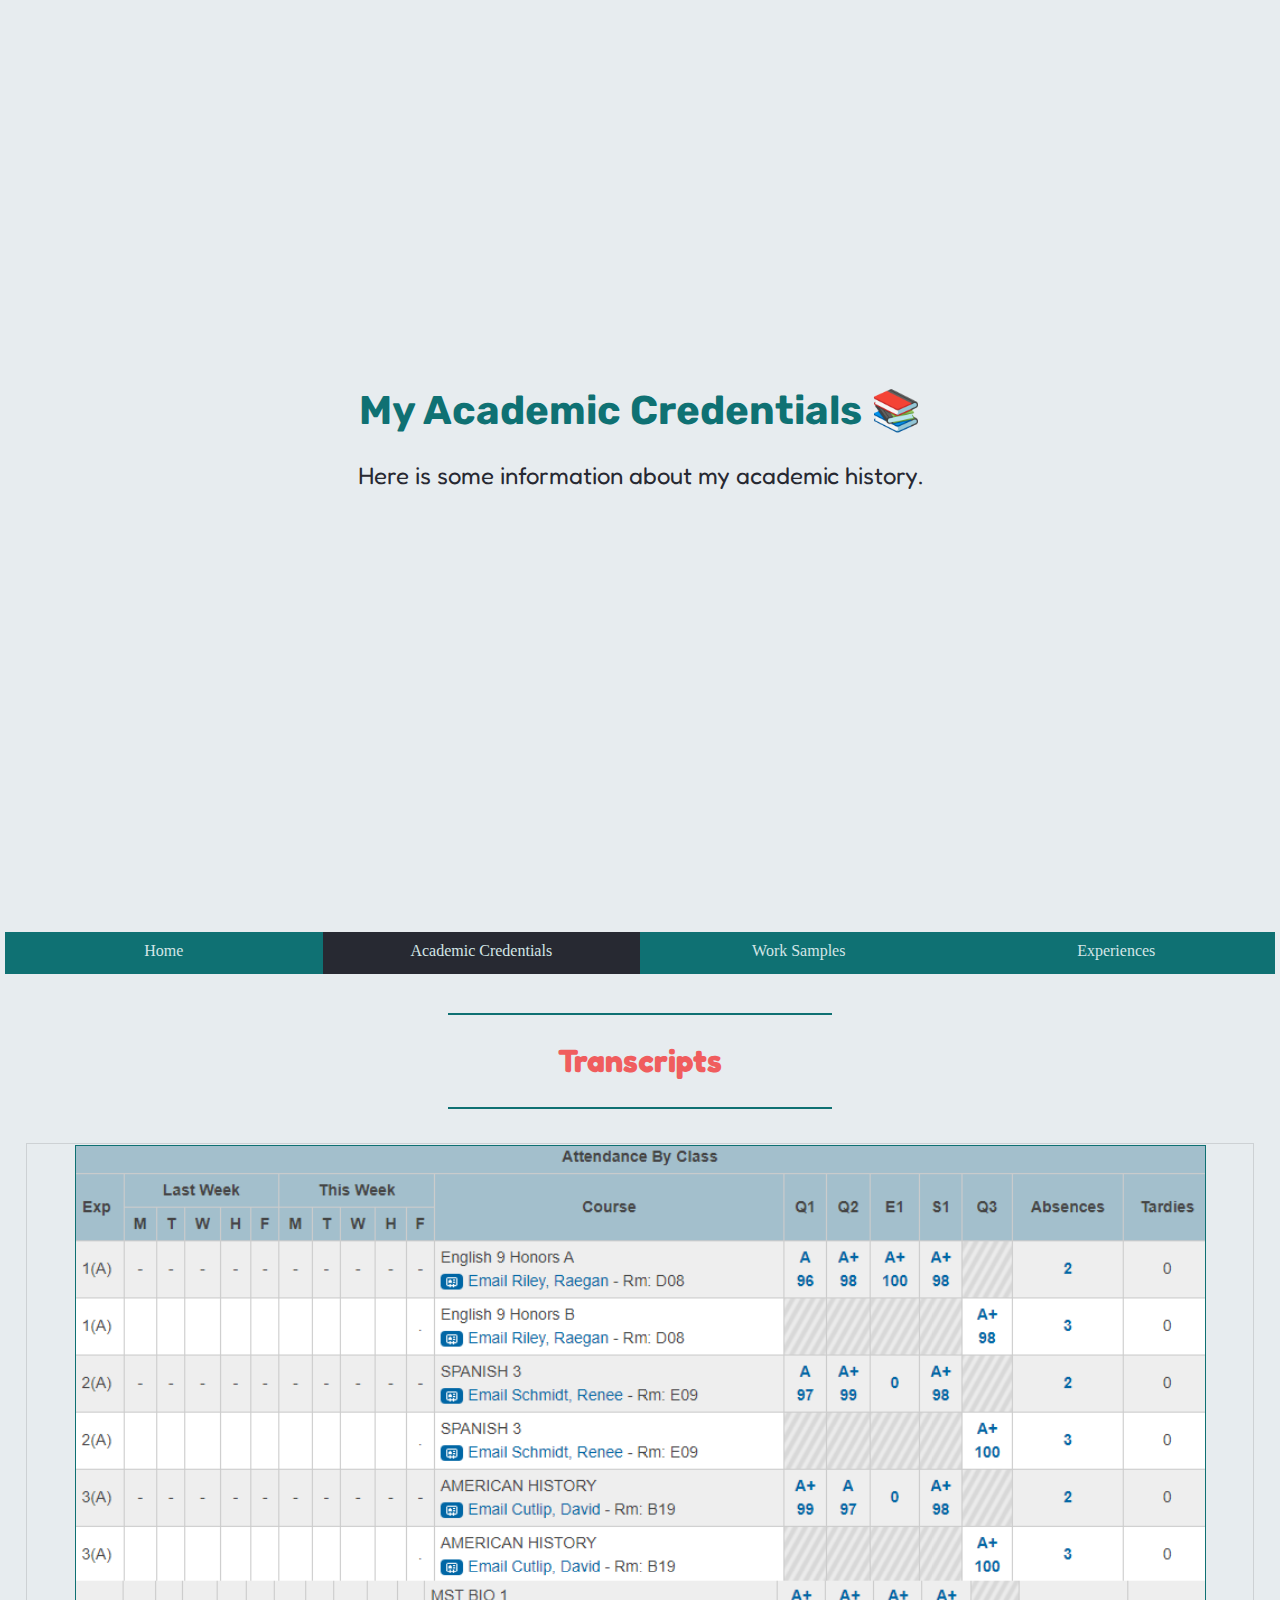
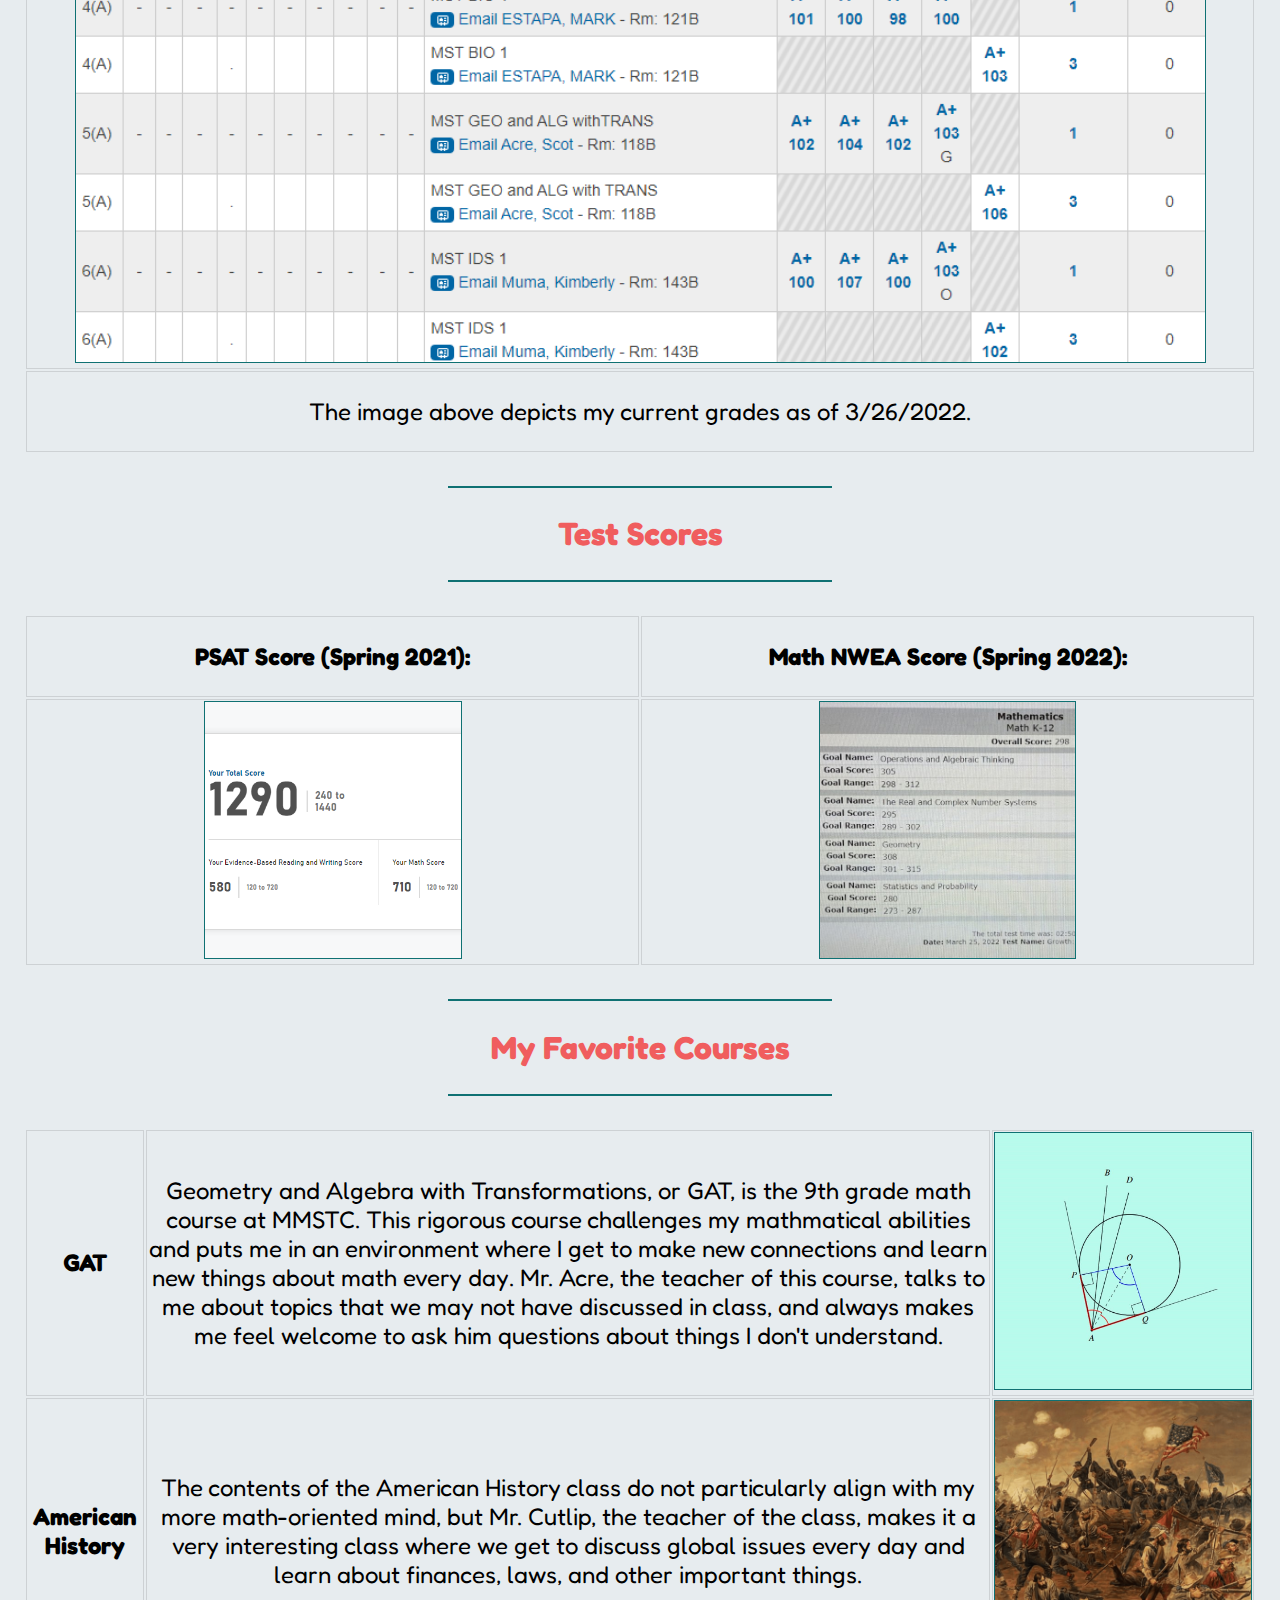
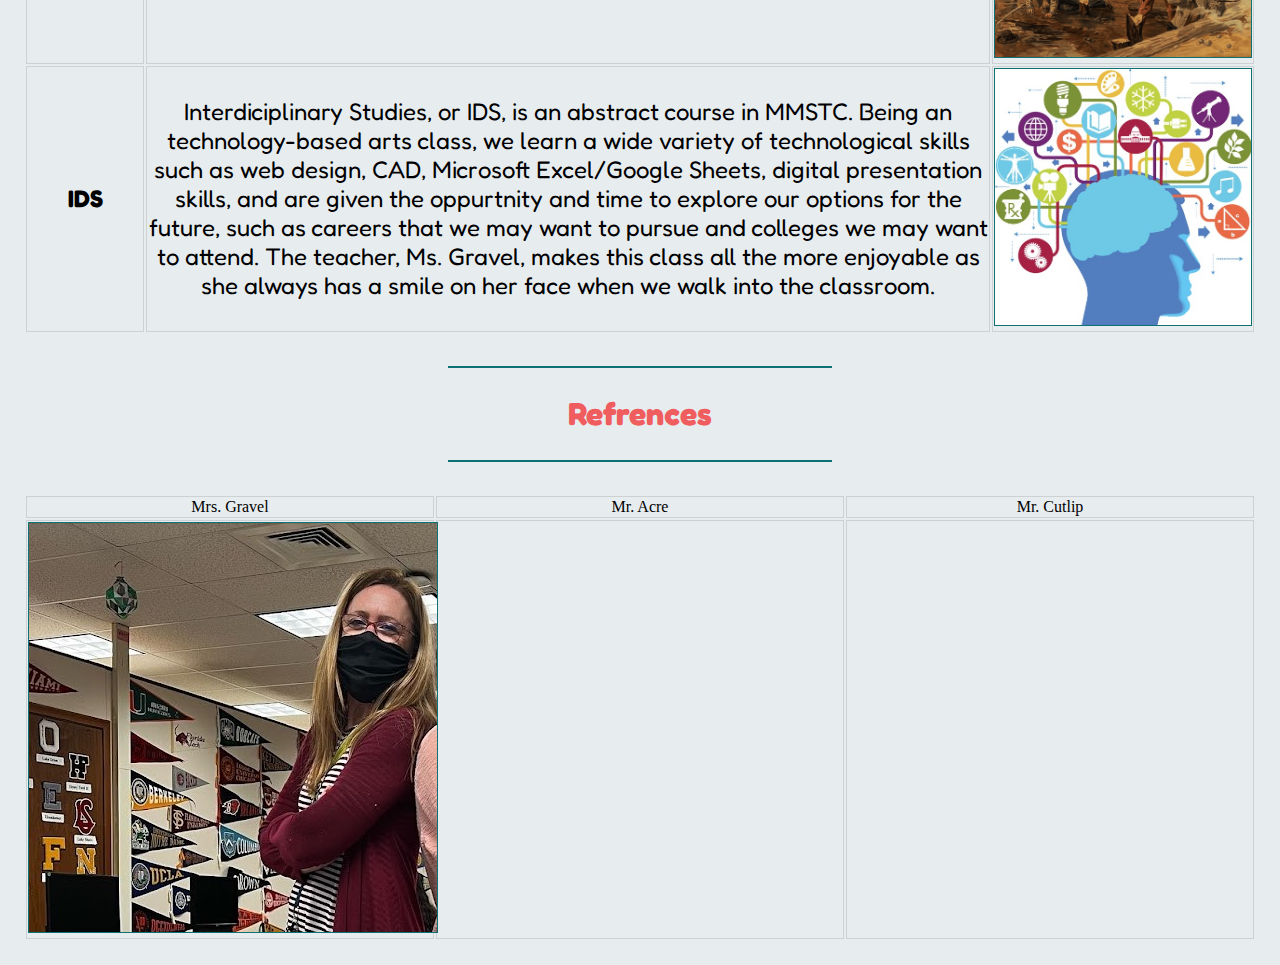
==== html/academicCredentials.html @ 0114b435 "10Hours" ====
<!DOCTYPE html>
<html lang="en" dir="ltr">
  <head>
    <link rel="stylesheet" href="https://cdnjs.cloudflare.com/ajax/libs/animate.css/4.1.1/animate.min.css"/>
    <link rel="preconnect" href="https://fonts.googleapis.com">
    <link rel="preconnect" href="https://fonts.gstatic.com" crossorigin>
    <link href="https://fonts.googleapis.com/css2?family=Rubik:wght@800&display=swap" rel="stylesheet">
    <link href="https://fonts.googleapis.com/css2?family=Fredoka&display=swap" rel="stylesheet">
    <link rel="stylesheet" href="../css/master.css">
    <meta charset="utf-8">
    <title>Gio's Portfolio</title>
  </head>
  <body>


    <!-- Welcome-->
      <div class="container">
        <div class="divCenterV divCenterH">
          <h1 class="header textCenter animate__animated animate__rubberBand">My Academic Credentials 📚</h1>
          <p class="body textCenter ">Here is some information about my academic history.</p>
        </div>
      </div>


      <!-- Navigation Bar -->

      <div id="navDiv">
        <ul id="navBar">
          <li><a href="../index.html">Home</a></li>
          <li style="background-color:#272932;"><a href="academicCredentials.html">Academic Credentials</a></li>
          <li><a href="workSamples.html">Work Samples</a></li>
          <li><a href="experiences.html">Experiences</a></li>
        </ul>
      </div>

      <br>
      <br>
      <hr>


      <!-- Grades -->
      <h2 style="color: #f05d5e;" class="body textCenter">Transcripts</h2>
      <hr>
      <div class="divCenterH">
        <table>
          <tr style="">
            <td> <img src="../resources/grades.png" alt="Current Grades"> </td>
          </tr>
          <tr>
            <td> <p class="textCenter">The image above depicts my current grades as of 3/26/2022.</p> </td>
          </tr>
        </table>
      </div>
      <hr>

      <!-- Test Scores -->
      <h2 style="color: #f05d5e;" class="body textCenter">Test Scores</h2>
      <hr>
      <div style="width:100%">
        <div class="divCenterH" style="width: auto;text-align:center;">
          <table class="tableBordered tableFixed" style="width:100%; height:100%;">
            <tr>
              <td> <p class="bold">PSAT Score (Spring 2021):</p></td><td> <p class="bold">Math NWEA Score (Spring 2022):</p> </td>
            </tr>
            <tr style="height:50%">
              <td> <img class="tableImg" src="../resources/psat.png" alt="1290"> </td><td> <img class="tableImg" src="../resources/nwea.jpg" alt="298"> </td>
            </tr>
          </table>
        </div>
      </div>
      <hr>

      <!-- Significant/Favorite Courses -->
      <h2 style="color: #f05d5e;" class="body textCenter">My Favorite Courses</h2>
      <hr>
      <div class="flex-container">
        <div class="flex-container divCenterH"``>
          <table class="tableBordered">
            <tr style="height:auto">
              <td><p class = "bold">GAT</p></td>
              <td><p>Geometry and Algebra with Transformations, or GAT, is the 9th grade math course at MMSTC. This rigorous course challenges my mathmatical abilities
              and puts me in an environment where I get to make new connections and learn new things about math every day. Mr. Acre, the teacher of this course, talks
            to me about topics that we may not have discussed in class, and always makes me feel welcome to ask him questions about things I don't understand.</p></td>
              <td><img class="tableImg" src="../resources/gat.jpg" alt="Example of something taught in GAT."></td>
            </tr>
            <tr style="height:auto">
              <td><p class = "bold">American History</p></td>
              <td><p>The contents of the American History class do not particularly align with my more math-oriented mind, but Mr. Cutlip, the teacher of the class,
              makes it a very interesting class where we get to discuss global issues every day and learn about finances, laws, and other important things.</p></td>
              <td><img class="tableImg" src="../resources/ah.png" alt="Fourth of July"></td>
            </tr>
            <tr style="height:auto">
              <td><p class = "bold">IDS</p></td>
              <td><p>Interdiciplinary Studies, or IDS, is an abstract course in MMSTC. Being an technology-based arts class, we learn a wide variety of technological skills
              such as web design, CAD, Microsoft Excel/Google Sheets, digital presentation skills, and are given the oppurtnity and time to explore our options for the future,
            such as careers that we may want to pursue and colleges we may want to attend. The teacher, Ms. Gravel, makes this class all the more enjoyable as she always has a smile on her face when we walk into the classroom.</p></td>
              <td><img class="tableImg" src="../resources/ids.jpg" alt="C"></td>
            </tr>
          </table>
        </div>
      </div>
      <hr>

      <!-- References -->
      <h2 style="color: #f05d5e;" class="body textCenter">Refrences</h2>
      <hr>
      <div class="flex-container">
        <div class="flex-container divCenterH"``>
          <table class="tableBordered tableFixed">
            <tr style="height:auto">
              <td>Mrs. Gravel</td><td>Mr. Acre</td><td>Mr. Cutlip</td>
            </tr>
            <tr style="height:auto">
              <td> <img src="../resources/gravel.jpg" alt=""> </td><td></td><td></td>
            </tr>
          </table>
        </div>
      </div>

  </body>
</html>
---- css/master.css ----
a{
  text-decoration: none;
  color: #0f7173;
  transition-duration: 0.2s;
}

a:visited{
  color: #0f7173;
}

a:hover{
  color: #19BCBF;
}

p{
  font-family: "Fredoka", sans-serif;
  font-size: 1.5em;
}

h1{
  font-size: 2.5em;
}

h2{
  font-size: 2em;
  transition-duration: 0.3s;
}

hr{
  border: 0.15em none #0f7173;
  border-top-style: solid;
  transition-duration: 0.3s;
  width: 30%;
}

hr:hover{
  border: 0.15em none #272932;
  border-top-style: solid;
  transition-duration: 0.3s;
  width: 40%;
}

body{
  background-color:#e7ecef;
  padding:0px;
  margin:0
}

img{
  border: 0.1em solid #0f7173;
  transition-duration: 0.3s;
}

img:hover{
  border: 0.1em solid #f05d5e;
  transition-duration: 0.3s;
}

table{
  table-layout: auto;
  width:100%;
  padding: 1.5em;
  height:100%;
  margin: 0px;
}

td{
  background-color: #e7ecef;
  border: 0.1em solid #CDD1D4;
  border-collapse: collapse;
  text-align: center;
  transition-duration: 0.3s;
  height:100%;
  margin: 0px;
}

tr{
  height:100%;
  margin: 0px;
}

td:hover{
  background-color: #DADDE0;
}

iframe{
  width:100%;
  height:100%;
}

.bold{
  font-weight: bolder;
}

.tableFixed{
  table-layout: fixed;
}

.tableImg{
  max-width: 20vw
}

.flex-container {
  display: flex;
  flex-direction: column;
  min-height: 40vh;
  min-width:40vw;
  justify-content: center;
  padding: 0px;
  margin: 0px;
}

.container{
  width: 100%;
  height: 100vh;
  position: static;
  display:block;
  justify-content: center;
}

.divCenterV{
  top: 40%;
}

.divCenterH{
  right: 50%;
  transform: translate(50%, 0%);
  position: relative;
}

.textCenter{
  text-align: center;
}

.header{
  font-family: "Rubik", sans-serif;
  color: #0f7173;
  transition-duration: 0.3s;
}

.header:hover{
  font-family: "Rubik", sans-serif;
  color: #272932;
  transition-duration: 0.3s;
}

.body{
  font-family: "Fredoka", sans-serif;
  color: #272932;
}

.slideshow-container {
  position: relative;
  margin: auto;
}

.mySlides1, .mySlides2, .mySlides3, .mySlides4 {
  display: none;
}

mySlides1, mySlides2, mySlides3, mySlides4 {
  width:100%;
  height:100%;
}

.prev, .next {
  cursor: pointer;
  position: absolute;
  top: 50%;
  width: auto;
  margin-top: -22px;
  padding: 16px;
  color: #272932;
  font-weight: bold;
  font-size: 18px;
  transition: 0.6s ease;
  border-radius: 0 3px 3px 0;
  user-select: none;
}

.next {
  right: 0;
  border-radius: 3px 0 0 3px;
}

/* On hover, add a black background color with a little bit see-through */
.prev:hover, .next:hover {
  background-color: rgba(200, 203, 207,0.8);
}

.text {
  color: #f2f2f2;
  font-size: 0.8em;
  position: absolute;
  bottom: .1em;
  width: 100%;
  text-shadow: 2px 2px 2px #272932;
}

/* Number text (1/3 etc) */
.numbertext {
  color: #272932;
  font-size: 0.9em;
  padding: 8px 12px;
  position: absolute;
  top: 0;
}

/* Fading animation */
.fade {
  animation-name: fade;
  animation-duration: 1.5s;
  height:100%;
}

@keyframes fade {
  from {opacity: .4}
  to {opacity: 1}
}

.tableContainer{
  max-width: 75vw;
  max-height:75vw;
  align-self: center;
}

.slideShowImage{
  height:500px;
  width: 500px;
}

#navBar{
  list-style-type: none;
  margin:2px;
  padding:3px;
  text-align: center;
  position:sticky;
}

#navBar li{
  float:left;
  text-align: center;
  padding-top: 10px;
  width: 25%;
  background-color: #0F7173;
  height:2em;
}

#navBar li:hover{
  background-color: #F05D5E;
}

#navBar a{
  color: #D3E5E6;
}

#navBar a:hover{
  color: white;
  cursor: pointer;
}

#navDiv{
  height:2.5em;
}

#navDiv hr{
  width:100vw;
  color: black;
}
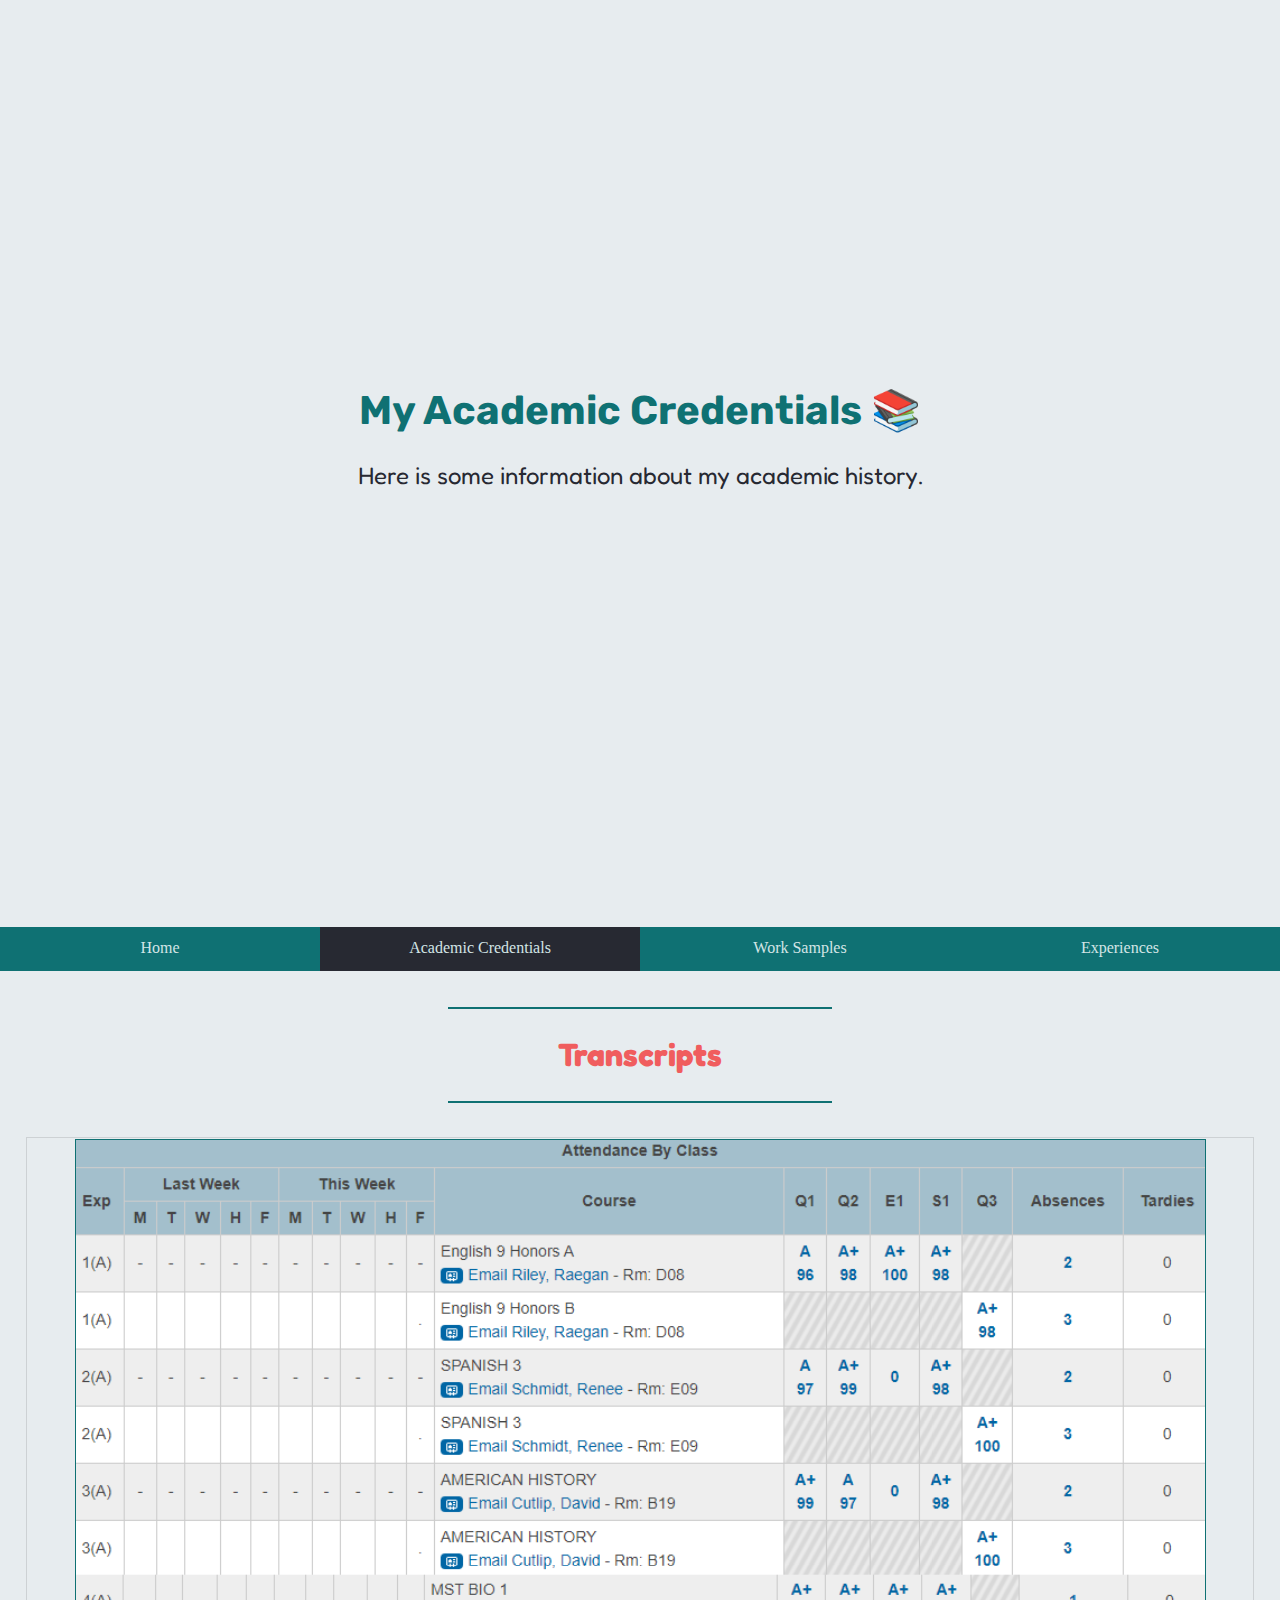
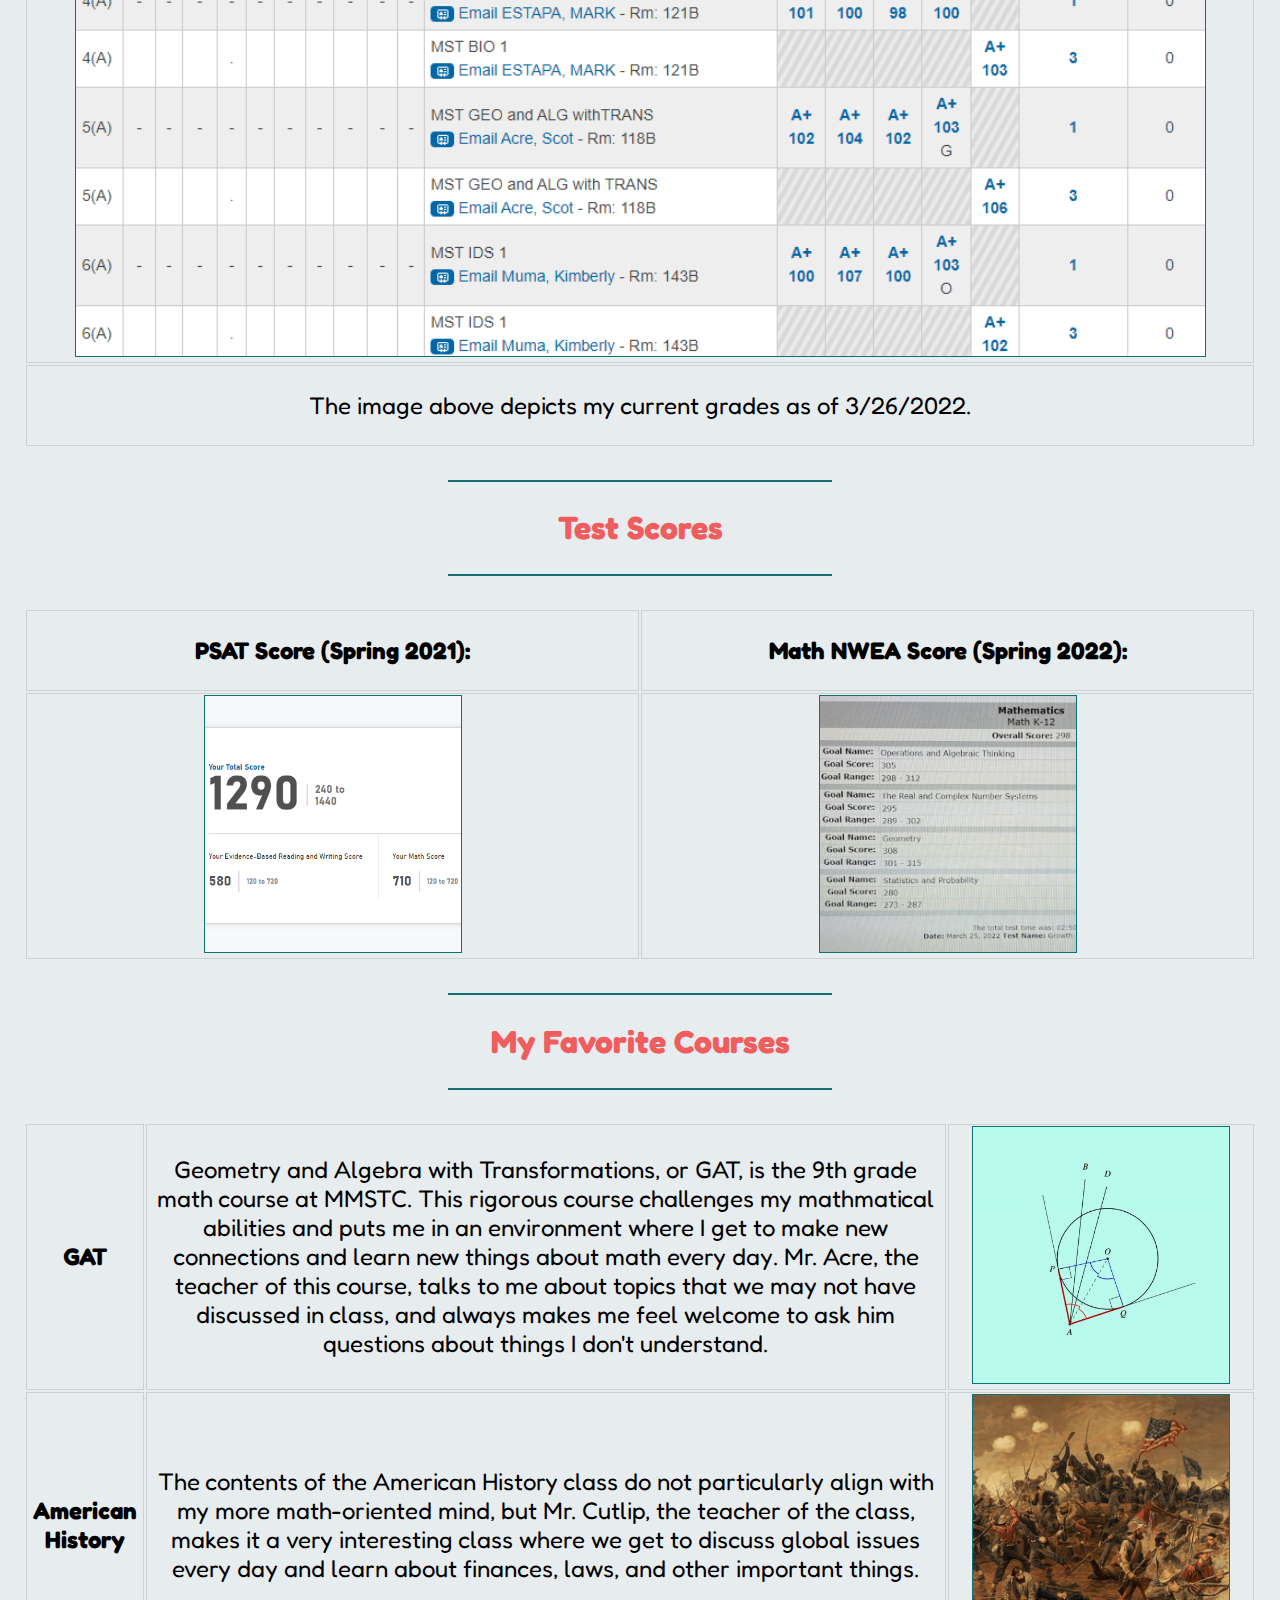
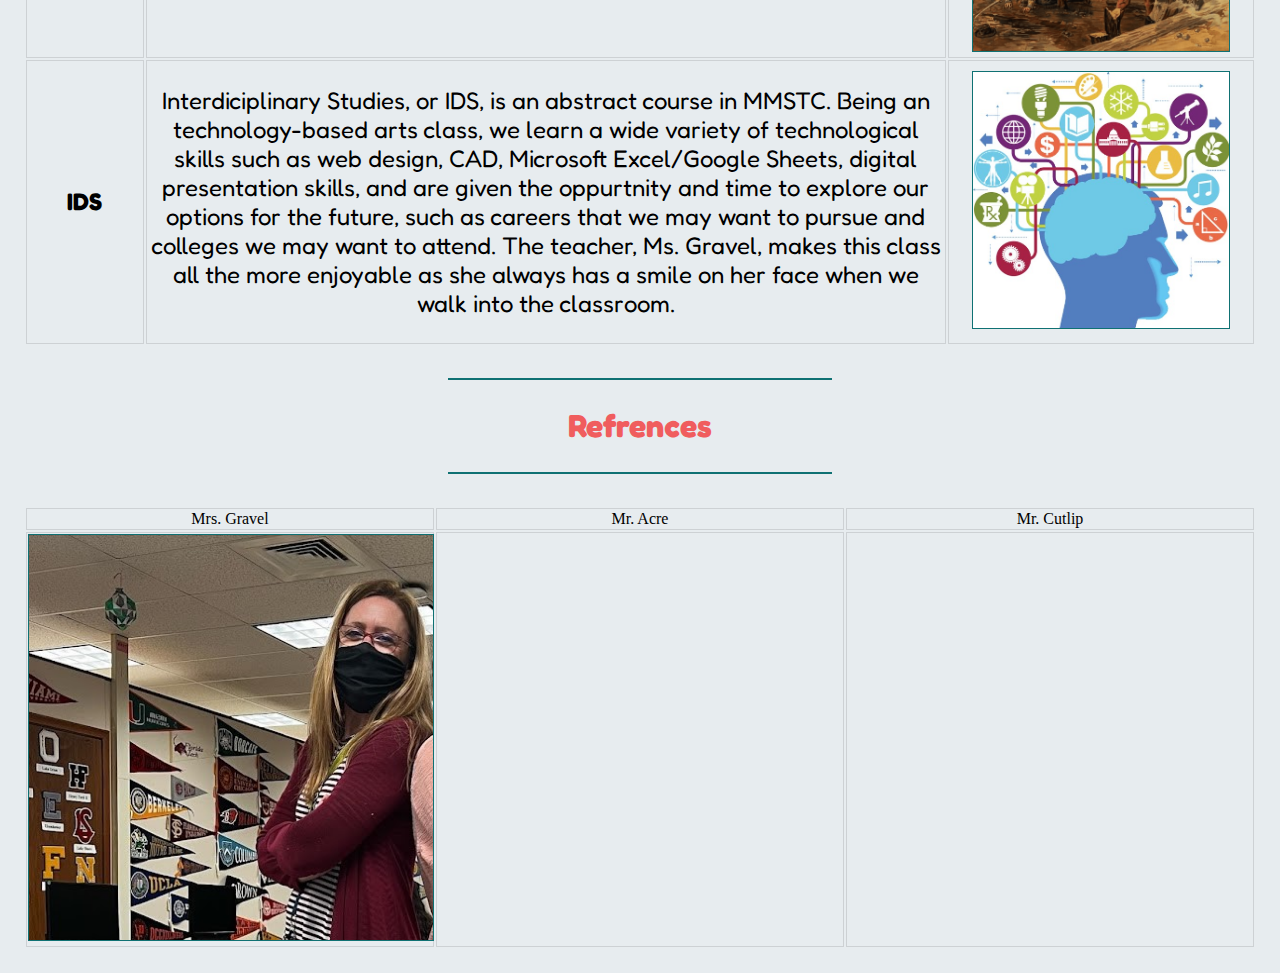
==== commit 6a2adcc2: "Finishing Touches" ====
--- a/html/academicCredentials.html
+++ b/html/academicCredentials.html
@@ -35,6 +35,8 @@
 
       <br>
       <br>
+      <br>
+      <br>
       <hr>
 
 
@@ -44,7 +46,7 @@
       <div class="divCenterH">
         <table>
           <tr style="">
-            <td> <img src="../resources/grades.png" alt="Current Grades"> </td>
+            <td> <img style="max-width:90vw;"src="../resources/grades.png" alt="Current Grades"> </td>
           </tr>
           <tr>
             <td> <p class="textCenter">The image above depicts my current grades as of 3/26/2022.</p> </td>
@@ -81,7 +83,7 @@
               <td><p>Geometry and Algebra with Transformations, or GAT, is the 9th grade math course at MMSTC. This rigorous course challenges my mathmatical abilities
               and puts me in an environment where I get to make new connections and learn new things about math every day. Mr. Acre, the teacher of this course, talks
             to me about topics that we may not have discussed in class, and always makes me feel welcome to ask him questions about things I don't understand.</p></td>
-              <td><img class="tableImg" src="../resources/gat.jpg" alt="Example of something taught in GAT."></td>
+              <td style="width:25%;"><img class="tableImg" src="../resources/gat.jpg" alt="Example of something taught in GAT."></td>
             </tr>
             <tr style="height:auto">
               <td><p class = "bold">American History</p></td>
--- a/css/master.css
+++ b/css/master.css
@@ -43,12 +43,13 @@
 body{
   background-color:#e7ecef;
   padding:0px;
-  margin:0
+  margin:0px;
 }
 
 img{
   border: 0.1em solid #0f7173;
   transition-duration: 0.3s;
+  max-width:100%;
 }
 
 img:hover{
@@ -97,7 +98,8 @@
 }
 
 .tableImg{
-  max-width: 20vw
+  max-width: 20vw;
+  width:100%;
 }
 
 .flex-container {
@@ -231,8 +233,8 @@
 
 #navBar{
   list-style-type: none;
-  margin:2px;
-  padding:3px;
+  margin:0px;
+  padding:0px;
   text-align: center;
   position:sticky;
 }
@@ -240,10 +242,11 @@
 #navBar li{
   float:left;
   text-align: center;
-  padding-top: 10px;
+  padding-top:0.75em;
   width: 25%;
   background-color: #0F7173;
   height:2em;
+  white-space: nowrap;
 }
 
 #navBar li:hover{
@@ -260,7 +263,12 @@
 }
 
 #navDiv{
-  height:2.5em;
+  height:inherit;
+  position:sticky;
+  position: -webkit-sticky;
+  top:0;
+  width:100%;
+  z-index: 100;
 }
 
 #navDiv hr{
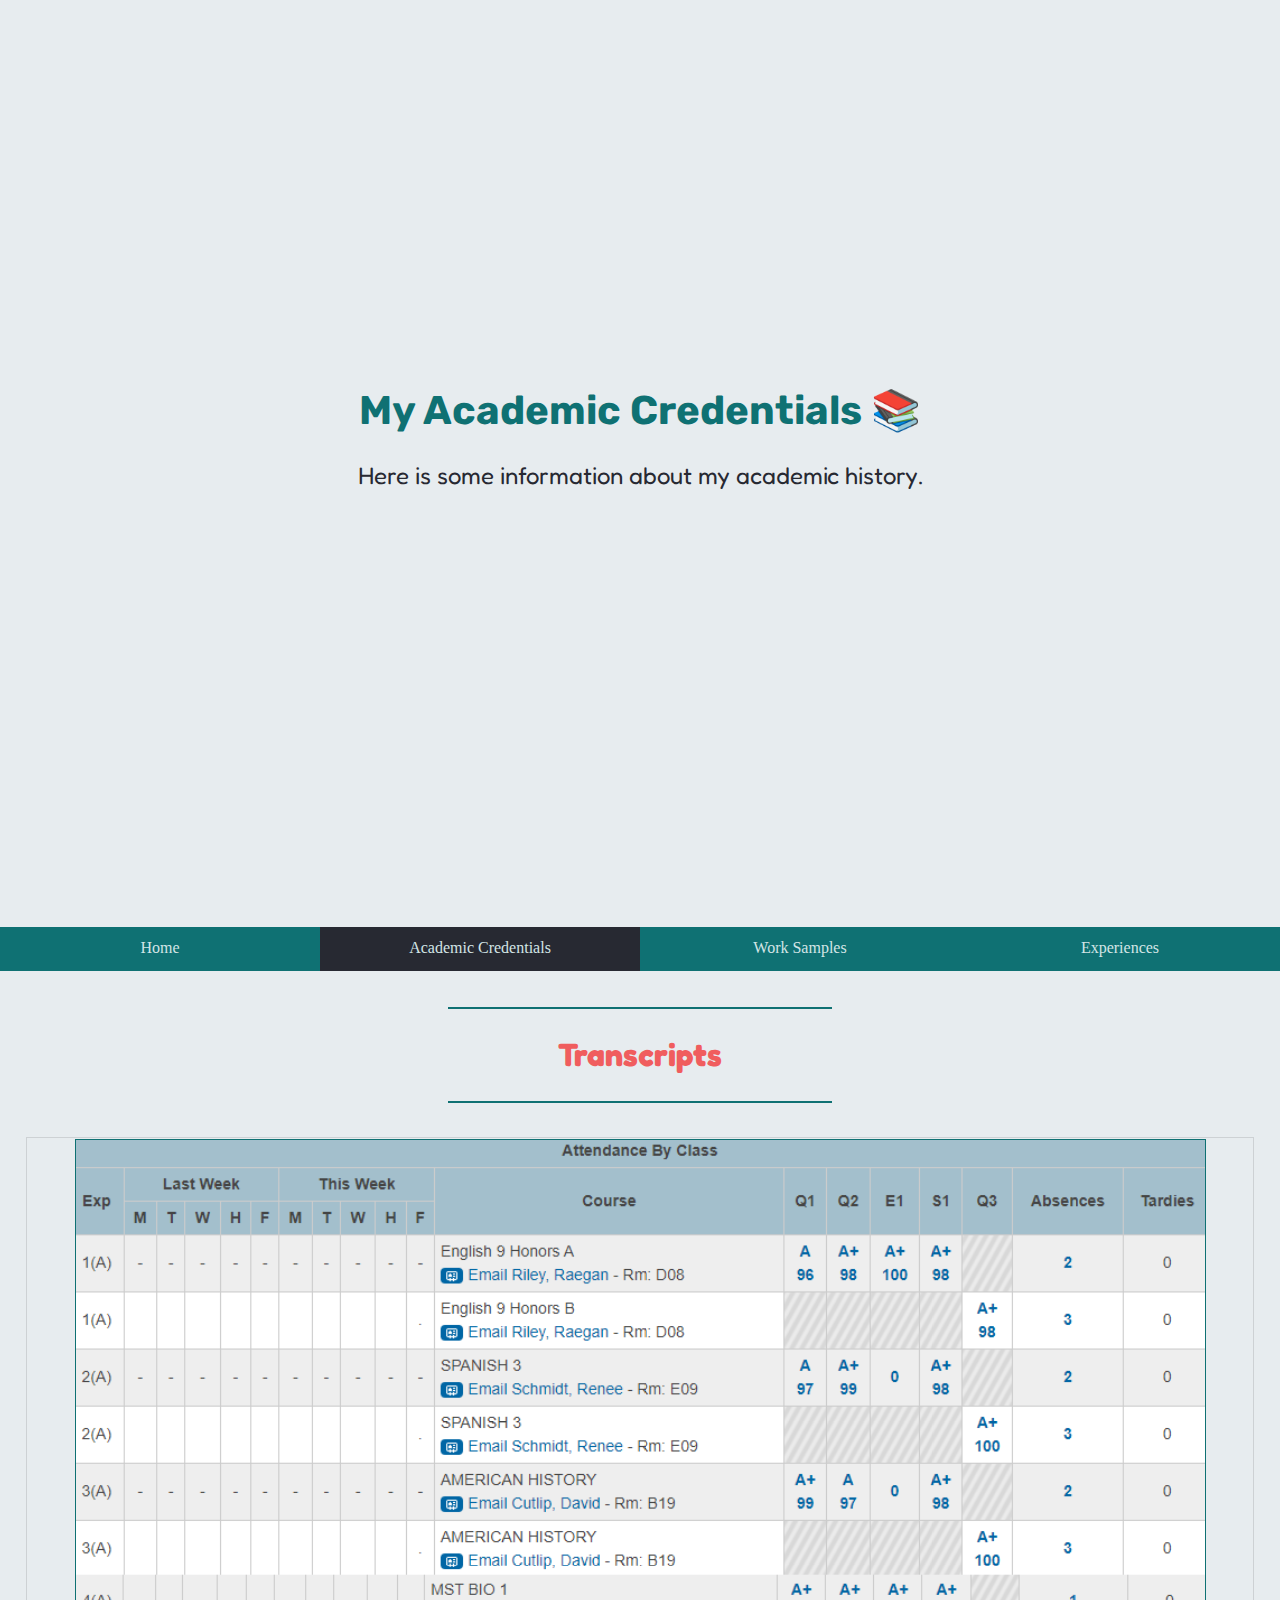
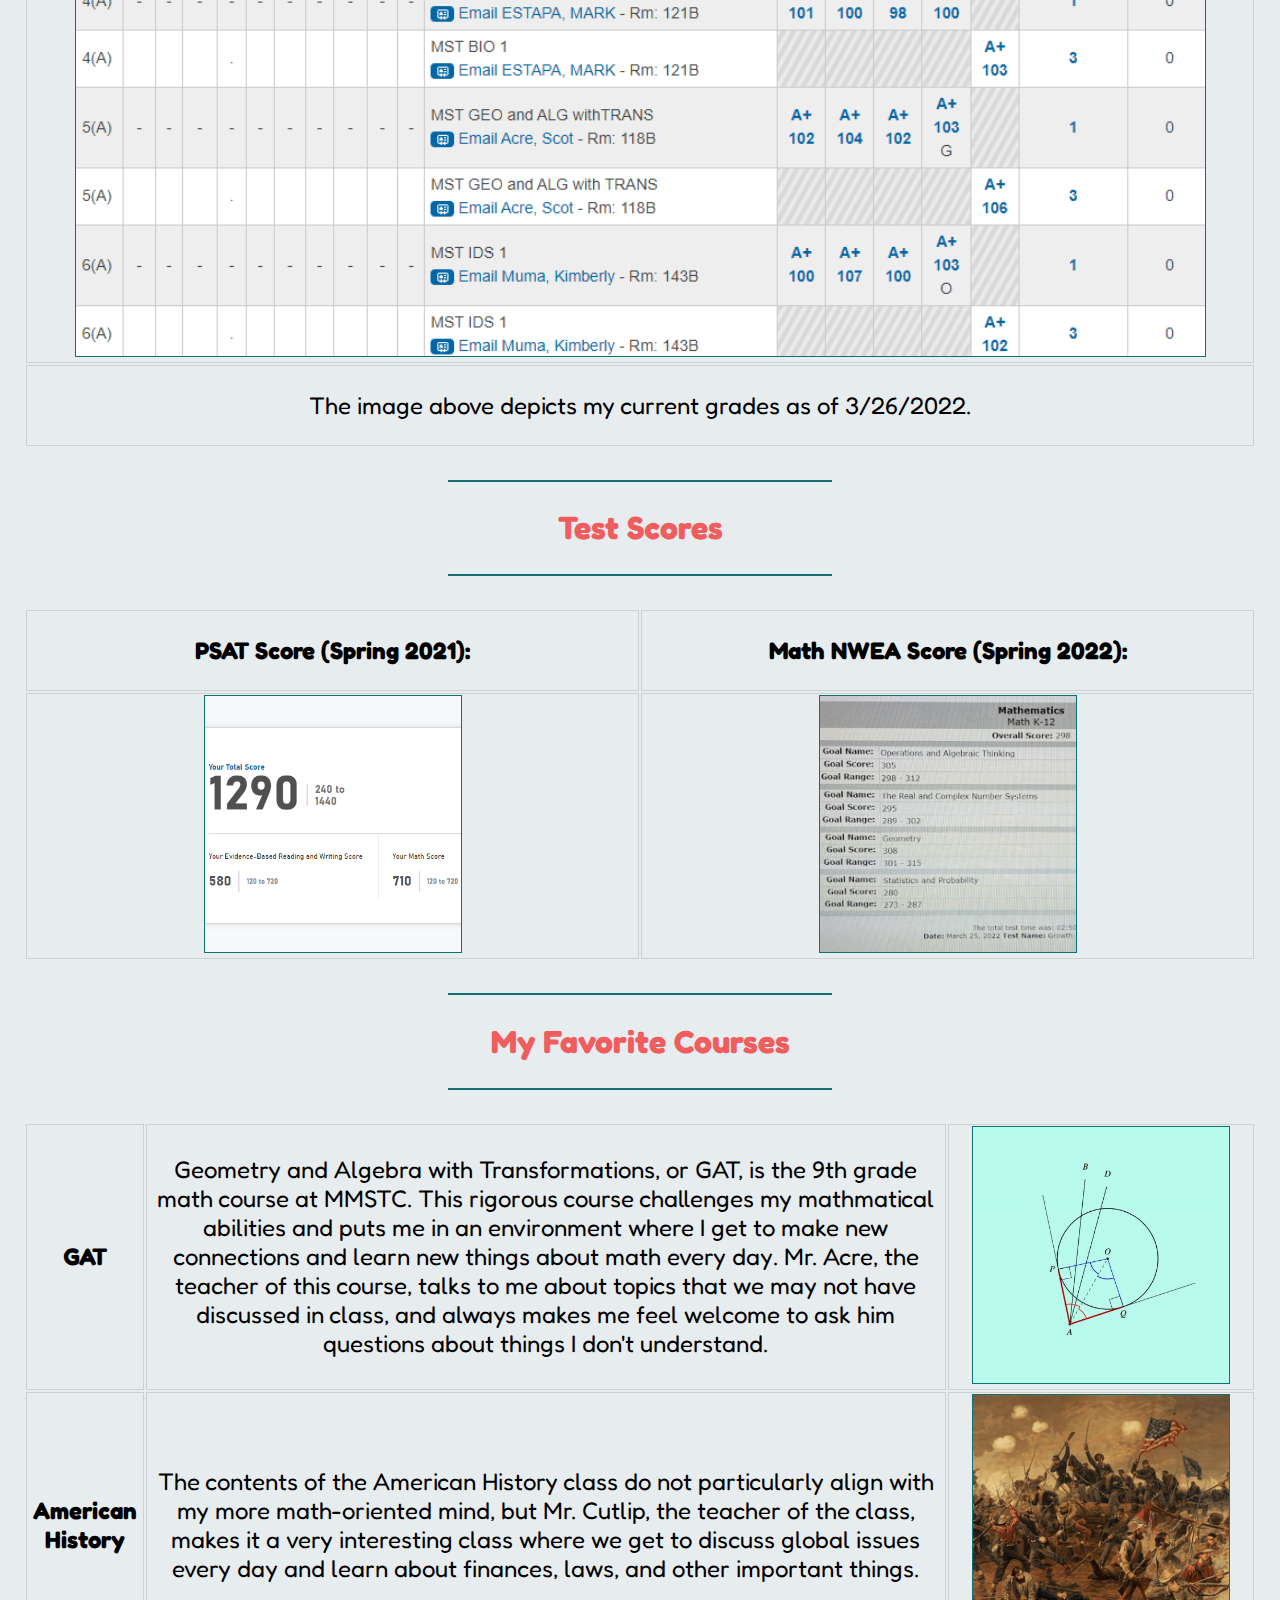
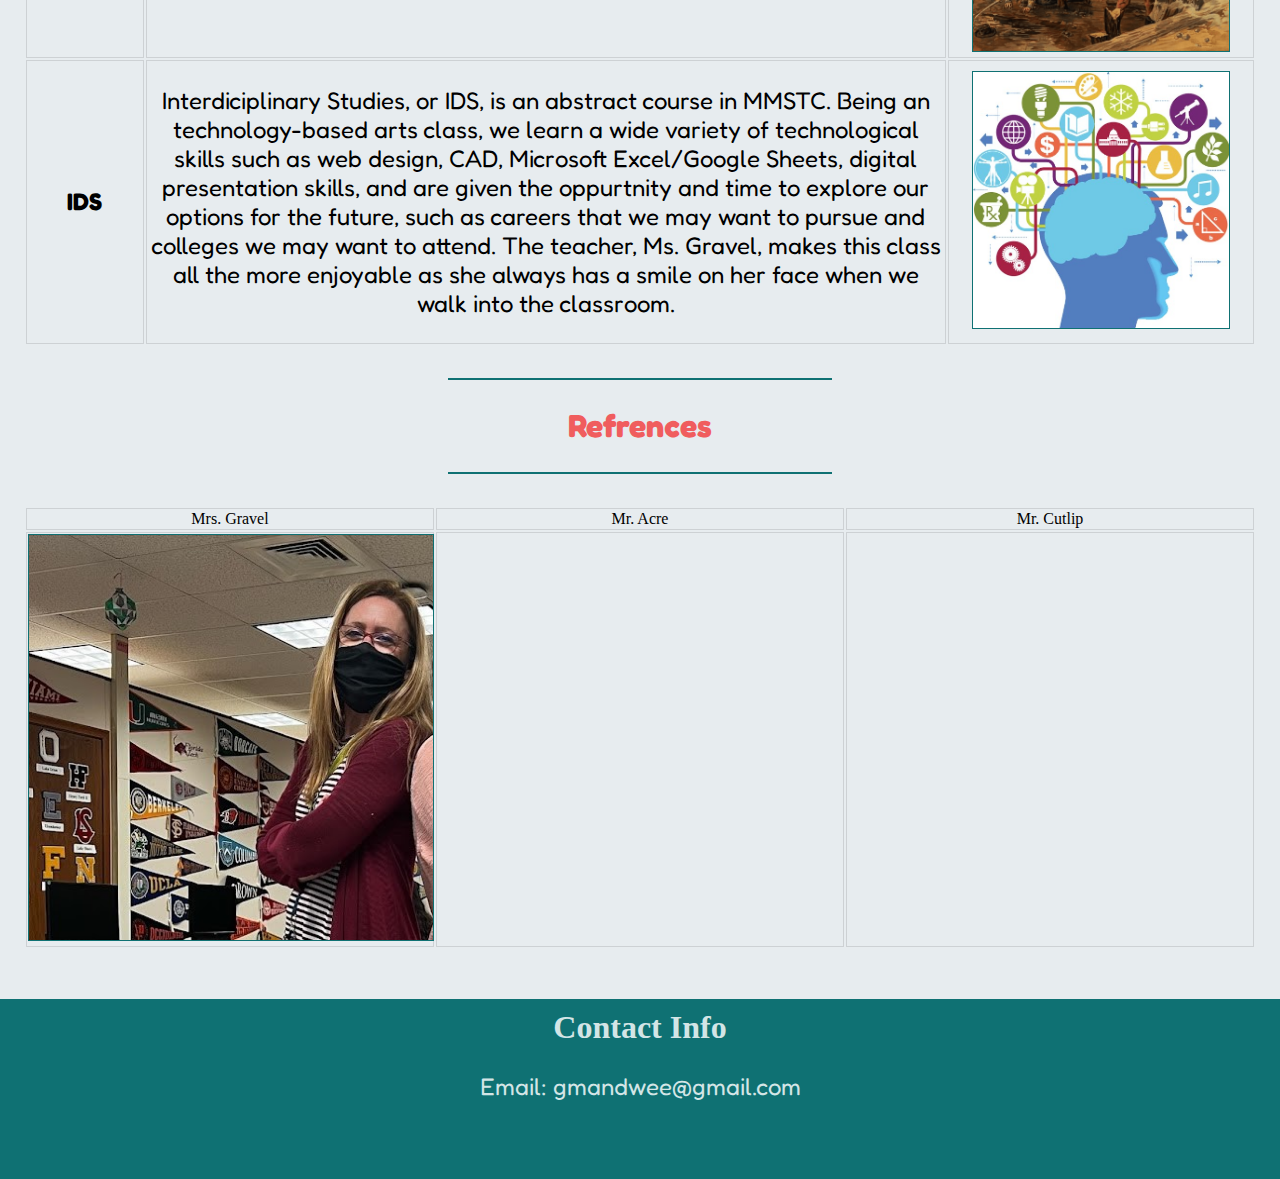
==== commit 67183390: "contactInfo" ====
--- a/html/academicCredentials.html
+++ b/html/academicCredentials.html
@@ -119,5 +119,11 @@
         </div>
       </div>
 
+      <!--Contact Info-->
+      <div class="footer">
+        <h2 style = "color: #D3E5E6; padding-top:.3em"class="textCenter">Contact Info</h2>
+        <p style = "color: #D3E5E6;"class="textCenter">Email: gmandwee@gmail.com</p>
+      </div>
+
   </body>
 </html>
--- a/css/master.css
+++ b/css/master.css
@@ -231,6 +231,12 @@
   width: 500px;
 }
 
+.footer{
+  width:100%;
+  height:20vh;
+  background-color: #0f7173;
+}
+
 #navBar{
   list-style-type: none;
   margin:0px;
@@ -272,6 +278,6 @@
 }
 
 #navDiv hr{
-  width:100vw;
+  width:100%;
   color: black;
 }
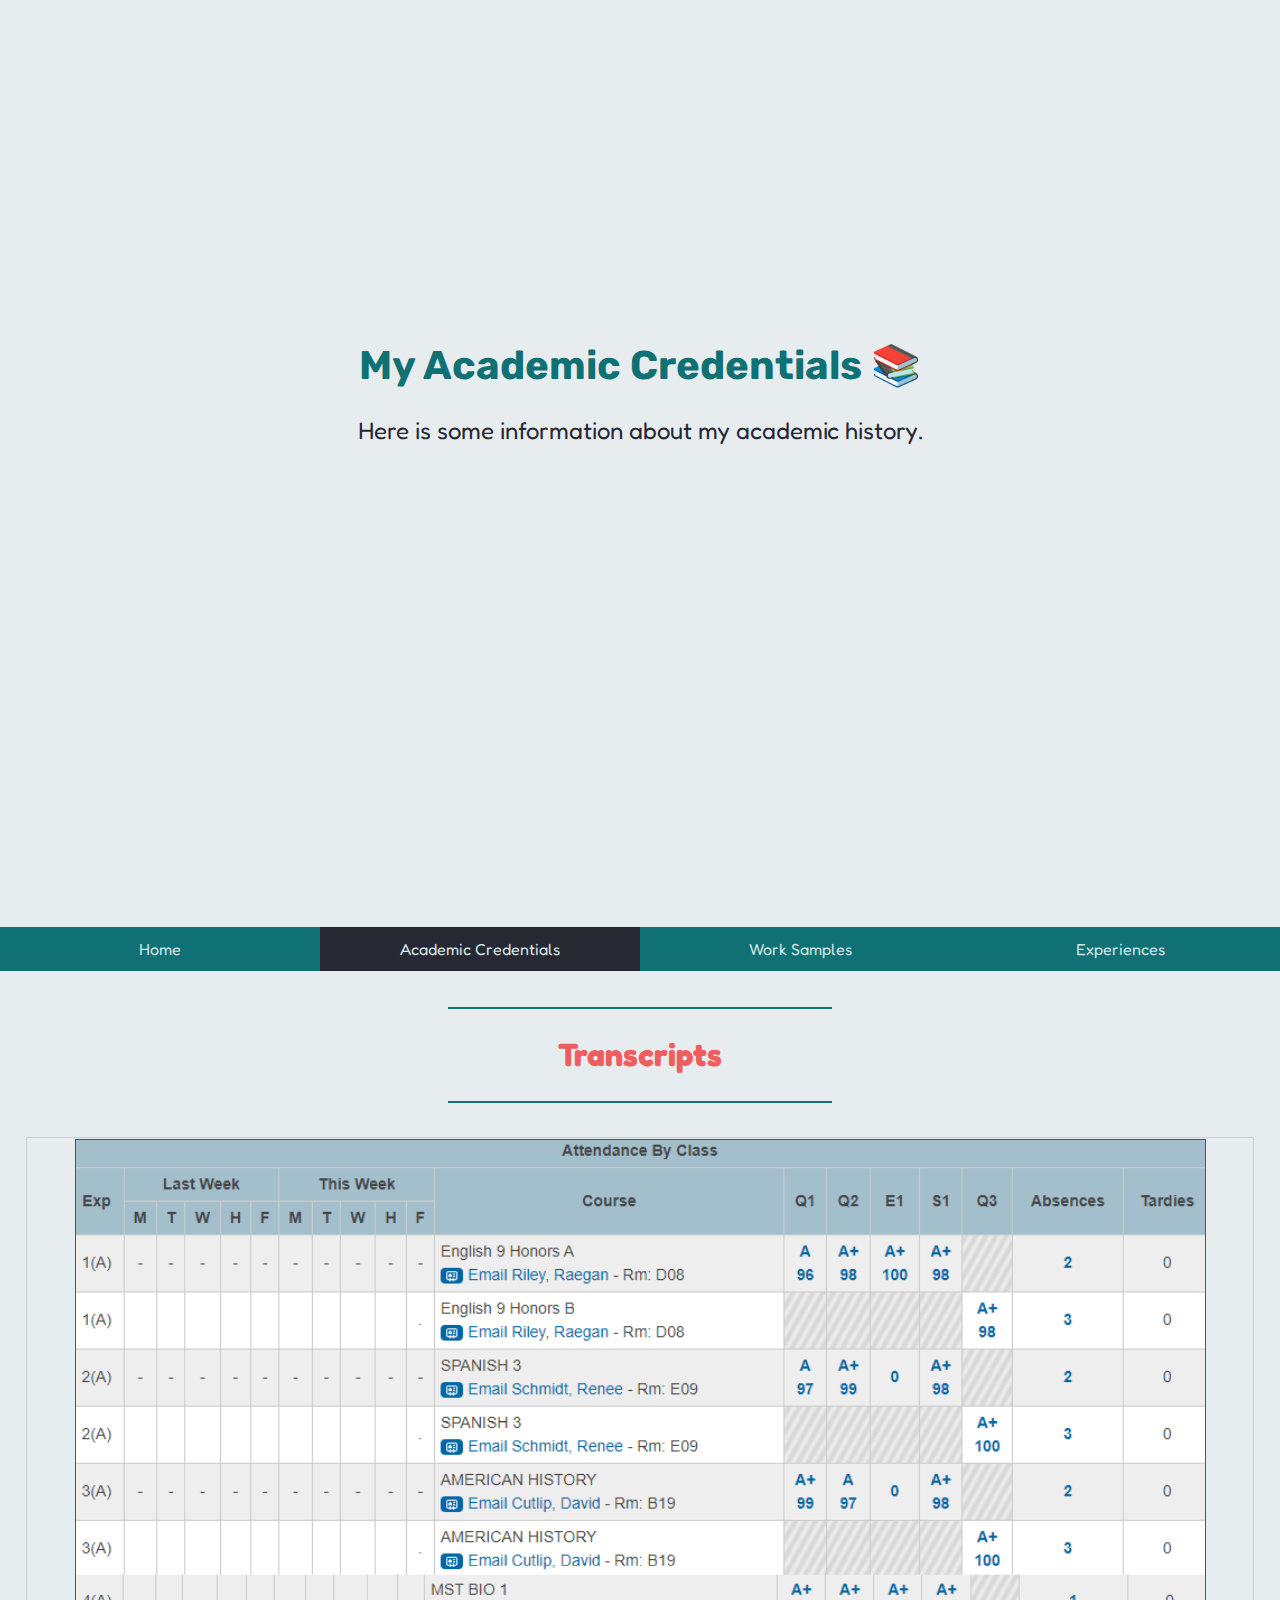
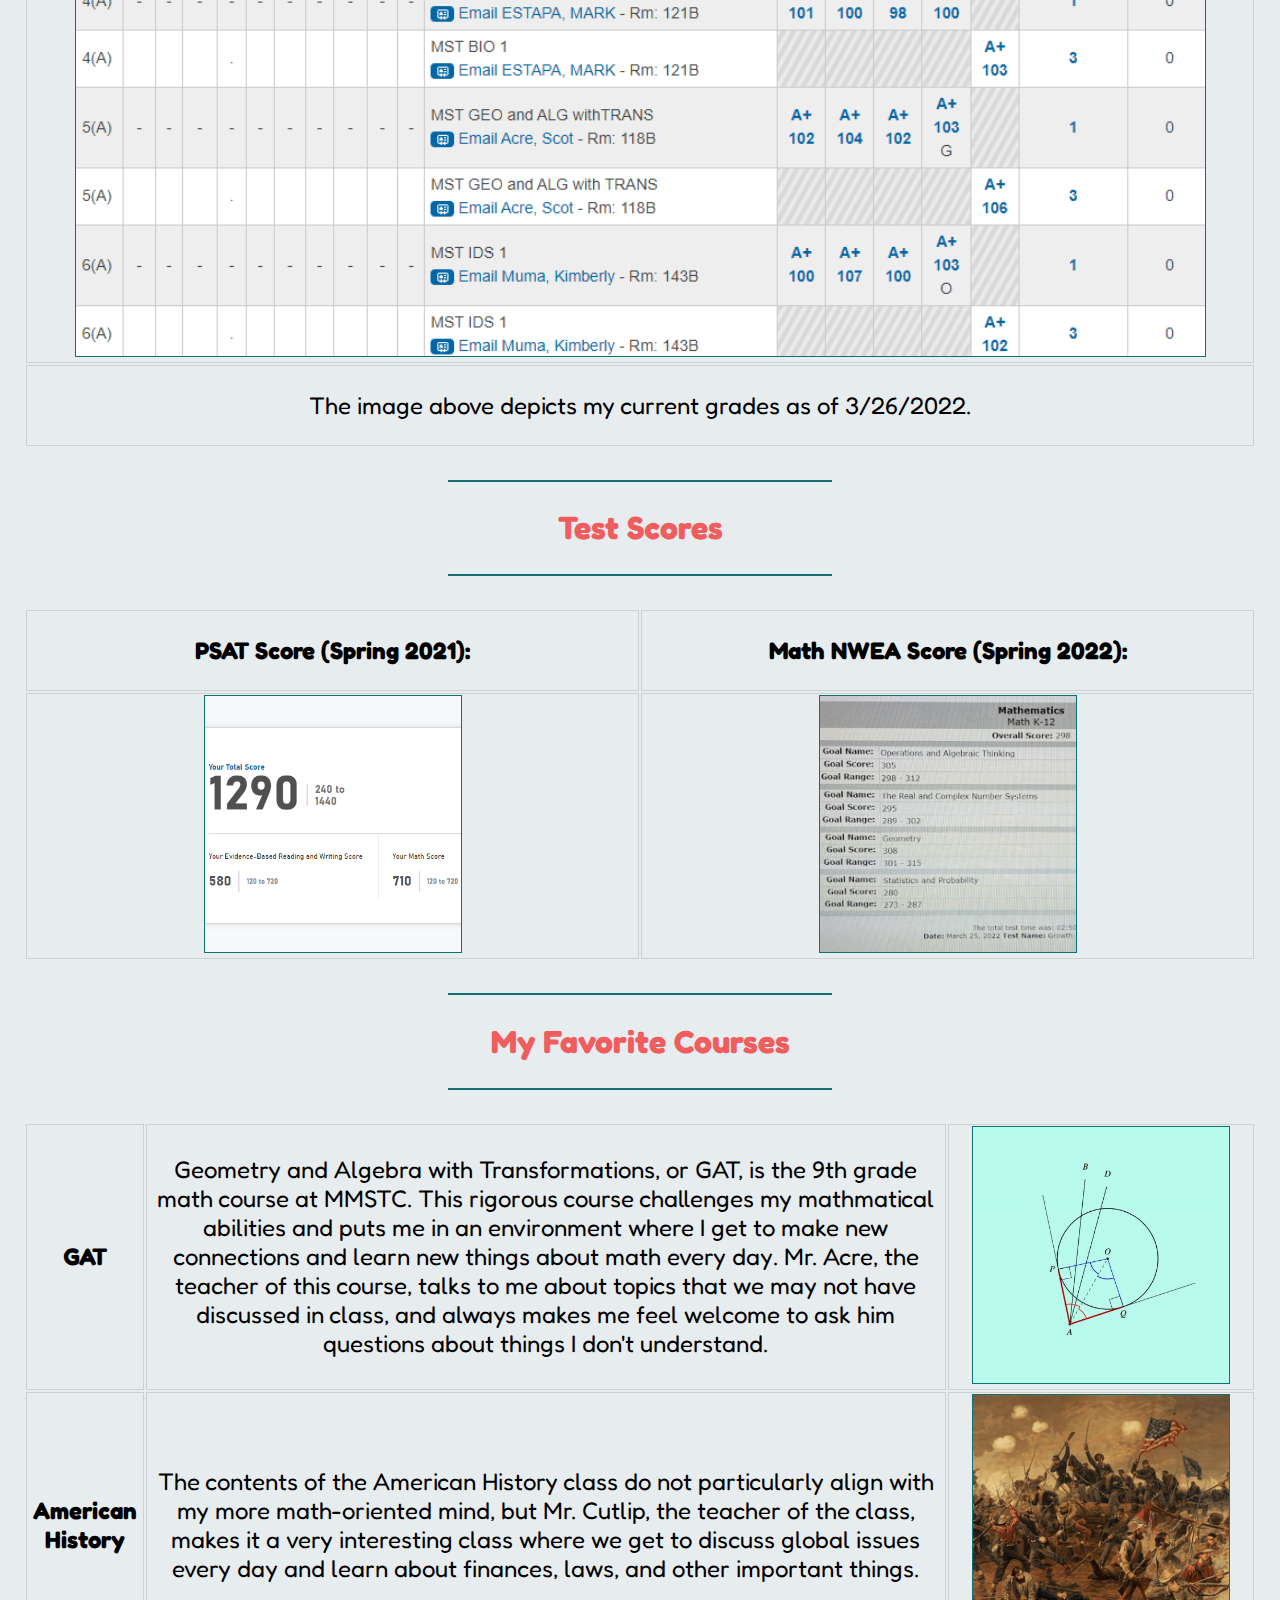
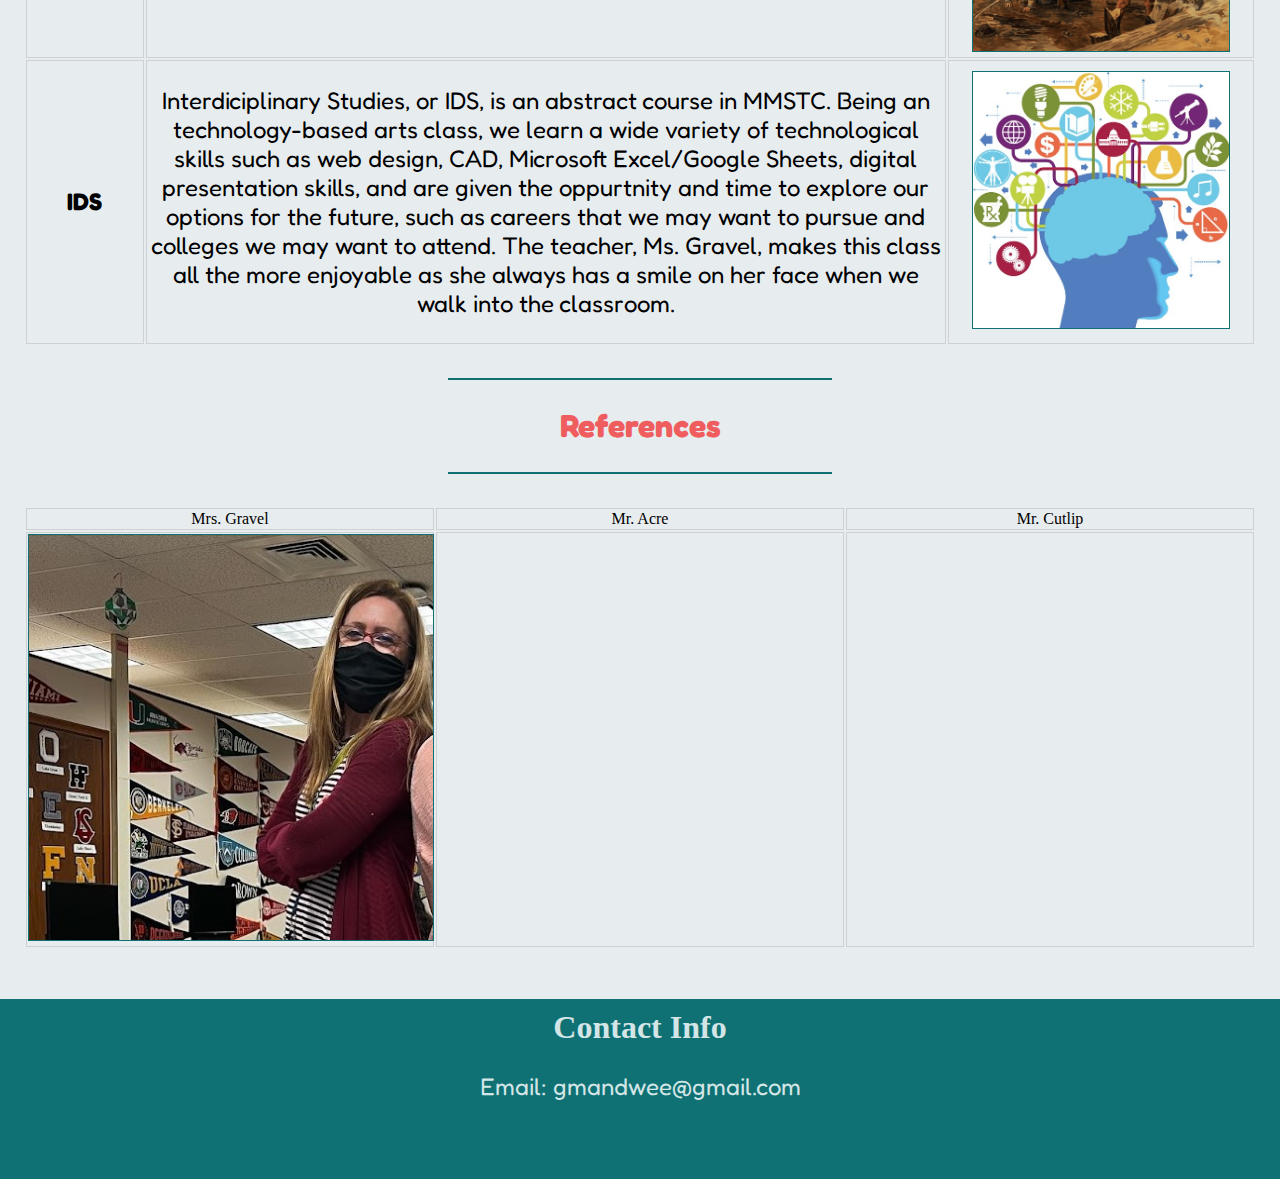
==== commit a87b8c12: "IDS" ====
--- a/html/academicCredentials.html
+++ b/html/academicCredentials.html
@@ -104,7 +104,7 @@
       <hr>
 
       <!-- References -->
-      <h2 style="color: #f05d5e;" class="body textCenter">Refrences</h2>
+      <h2 style="color: #f05d5e;" class="body textCenter">References</h2>
       <hr>
       <div class="flex-container">
         <div class="flex-container divCenterH"``>
--- a/css/master.css
+++ b/css/master.css
@@ -2,6 +2,8 @@
   text-decoration: none;
   color: #0f7173;
   transition-duration: 0.2s;
+  font-family: "Fredoka", sans-serif;
+  font-size: 1em;
 }
 
 a:visited{
@@ -121,7 +123,8 @@
 }
 
 .divCenterV{
-  top: 40%;
+  top: 35%;
+  transform: translateY(-50%);
 }
 
 .divCenterH{
